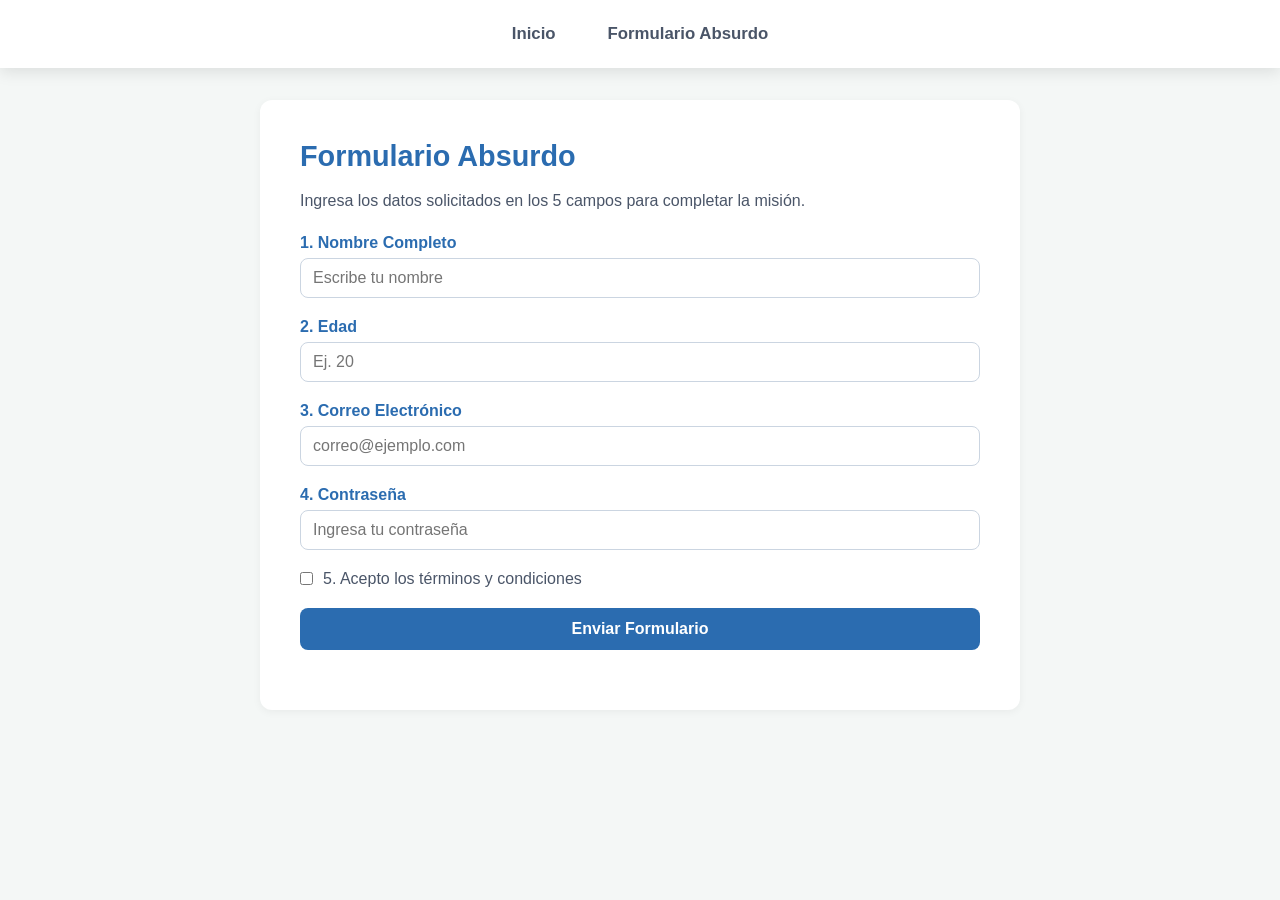
==== formulario-absurdo.html @ 73f0e3f5 "Agrega estructura básica del formulario con 5 inputs" ====
<!DOCTYPE html>
<html lang="es">
<head>
    <meta charset="UTF-8">
    <meta name="viewport" content="width=device-width, initial-scale=1.0">
    <title>Formulario Absurdo</title>
    <link rel="stylesheet" href="./css/main.css">
    <style>
        .form-container {
            margin-top: 20px;
        }

        .form-group {
            margin-bottom: 20px;
            display: flex;
            flex-direction: column;
        }

        .form-group label {
            font-weight: 600;
            color: #2b6cb0;
            margin-bottom: 6px;
        }

        .form-group input[type="text"],
        .form-group input[type="number"],
        .form-group input[type="email"],
        .form-group input[type="password"] {
            padding: 10px 12px;
            border: 1px solid #cbd5e1;
            border-radius: 8px;
            font-size: 1rem;
            outline: none;
            transition: border-color 0.2s;
        }

        .form-group input:focus {
            border-color: #2b6cb0;
        }

        .checkbox-group {
            flex-direction: row;
            align-items: center;
            gap: 10px;
        }

        .checkbox-group label {
            margin-bottom: 0;
            color: #4a5568;
            font-weight: normal;
            cursor: pointer;
        }

        .btn-submit {
            background-color: #2b6cb0;
            color: #ffffff;
            border: none;
            padding: 12px 24px;
            font-size: 1rem;
            font-weight: 600;
            border-radius: 8px;
            cursor: pointer;
            transition: background-color 0.2s;
        }

        .btn-submit:hover {
            background-color: #2c5282;
        }
    </style>
</head>
<body>

    <!-- Barra de Navegación del proyecto -->
    <nav class="navbar">
        <div class="nav-container">
            <a href="index.html" class="nav-link">Inicio</a>
            <a href="formulario-absurdo.html" class="nav-link">Formulario Absurdo</a>
        </div>
    </nav>

    <!-- Contenido principal -->
    <main class="content">
        <section class="section">
            <h2>Formulario Absurdo</h2>
            <p>Ingresa los datos solicitados en los 5 campos para completar la misión.</p>

            <form id="formularioAbsurdo" class="form-container">
                
                <!-- Input 1: Nombre -->
                <div class="form-group">
                    <label for="nombre">1. Nombre Completo</label>
                    <input type="text" id="nombre" name="nombre" placeholder="Escribe tu nombre" required>
                </div>

                <!-- Input 2: Edad -->
                <div class="form-group">
                    <label for="edad">2. Edad</label>
                    <input type="number" id="edad" name="edad" placeholder="Ej. 20" min="1" max="120" required>
                </div>

                <!-- Input 3: Correo Electrónico -->
                <div class="form-group">
                    <label for="correo">3. Correo Electrónico</label>
                    <input type="email" id="correo" name="correo" placeholder="correo@ejemplo.com" required>
                </div>

                <!-- Input 4: Contraseña -->
                <div class="form-group">
                    <label for="password">4. Contraseña</label>
                    <input type="password" id="password" name="password" placeholder="Ingresa tu contraseña" required>
                </div>

                <!-- Input 5: Checkbox Términos -->
                <div class="form-group checkbox-group">
                    <input type="checkbox" id="terminos" name="terminos" required>
                    <label for="terminos">5. Acepto los términos y condiciones</label>
                </div>

                <!-- Botón de Envío -->
                <div class="form-group">
                    <button type="submit" class="btn-submit">Enviar Formulario</button>
                </div>

            </form>
        </section>
    </main>

</body>
</html>
---- css/main.css ----
/* Reset general y tipografía moderna */
* {
    margin: 0;
    padding: 0;
    box-sizing: border-box;
    font-family: 'Segoe UI', Tahoma, Geneva, Verdana, sans-serif;
}

/* Desplazamiento suave al hacer clic en los enlaces */
html {
    scroll-behavior: smooth;
}

body {
    background-color: #f4f7f6;
    color: #333;
}

/* Estilos de la Barra de Navegación */
.navbar {
    position: fixed;
    top: 0;
    left: 0;
    width: 100%;
    background-color: #ffffff;
    box-shadow: 0 4px 15px rgba(0, 0, 0, 0.1);
    z-index: 1000;
}

.nav-container {
    display: flex;
    justify-content: center;
    align-items: center;
    max-width: 1200px;
    margin: 0 auto;
    padding: 1rem;
    gap: 20px;
}

/* Estilos de los enlaces */
.nav-link {
    text-decoration: none;
    color: #4a5568;
    font-weight: 600;
    font-size: 1.05rem;
    padding: 8px 16px;
    border-radius: 8px;
    transition: all 0.3s ease;
}

/* Efectos al pasar el cursor (Hover) */
.nav-link:hover {
    color: #2b6cb0;
    background-color: #ebf8ff;
    transform: translateY(-2px);
}

/* Contenido y Secciones */
.content {
    margin-top: 80px; /* Margen para no quedar oculto bajo el nav fijo */
    padding: 20px;
    max-width: 800px;
    margin-left: auto;
    margin-right: auto;
}

.section {
    background: #ffffff;
    margin-bottom: 30px;
    padding: 40px;
    border-radius: 12px;
    box-shadow: 0 2px 8px rgba(0, 0, 0, 0.05);
    min-height: 60vh; /* Altura extra para permitir probar el scroll */
}

.section h2 {
    color: #2b6cb0;
    margin-bottom: 15px;
    font-size: 1.8rem;
}

.section p {
    line-height: 1.6;
    color: #4a5568;
}

.btn-estilo {
      background-color: #646464; /* Azul inicial */
      color: white;
      border: none;
      padding: 10px 20px;
      font-size: 25px;
      cursor: pointer;
      border-radius: 5px;
      transition: background-color 0.9s ease; /* Transición suave de color */
    }

    /* Clase CSS para el nuevo estado del botón */
    .btn-activo {
      background-color: #2b6cb0; /* Verde */
      border-color: #0f3e70;
      color: white;
      border-radius: 5px;
    }
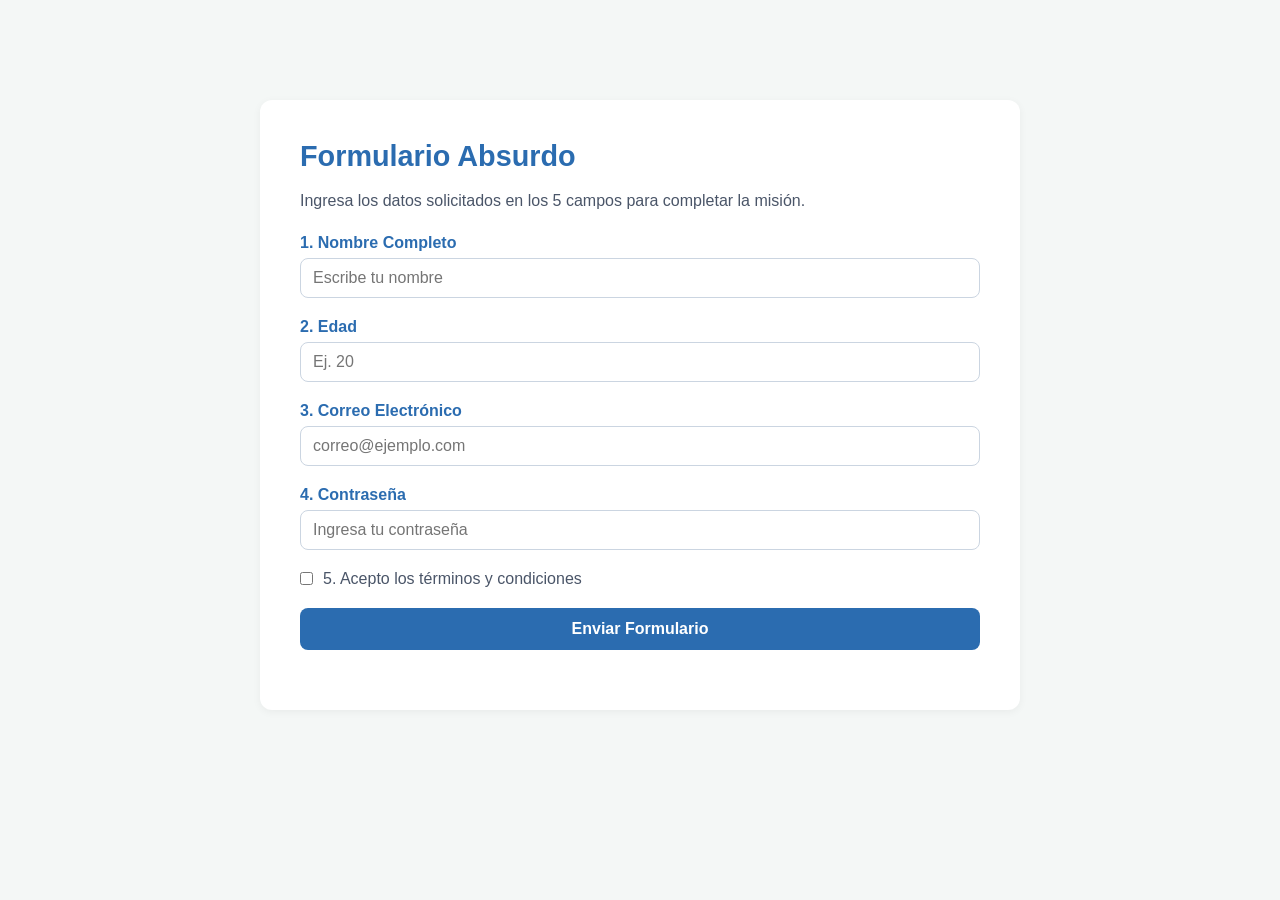
==== commit 4ce7acc9: "Agrega estructura básica del formulario con 5 inputs" ====
--- a/formulario-absurdo.html
+++ b/formulario-absurdo.html
@@ -1,5 +1,6 @@
 <!DOCTYPE html>
 <html lang="es">
+
 <head>
     <meta charset="UTF-8">
     <meta name="viewport" content="width=device-width, initial-scale=1.0">
@@ -68,15 +69,8 @@
         }
     </style>
 </head>
+
 <body>
-
-    <!-- Barra de Navegación del proyecto -->
-    <nav class="navbar">
-        <div class="nav-container">
-            <a href="index.html" class="nav-link">Inicio</a>
-            <a href="formulario-absurdo.html" class="nav-link">Formulario Absurdo</a>
-        </div>
-    </nav>
 
     <!-- Contenido principal -->
     <main class="content">
@@ -85,7 +79,7 @@
             <p>Ingresa los datos solicitados en los 5 campos para completar la misión.</p>
 
             <form id="formularioAbsurdo" class="form-container">
-                
+
                 <!-- Input 1: Nombre -->
                 <div class="form-group">
                     <label for="nombre">1. Nombre Completo</label>
@@ -126,4 +120,5 @@
     </main>
 
 </body>
+
 </html>
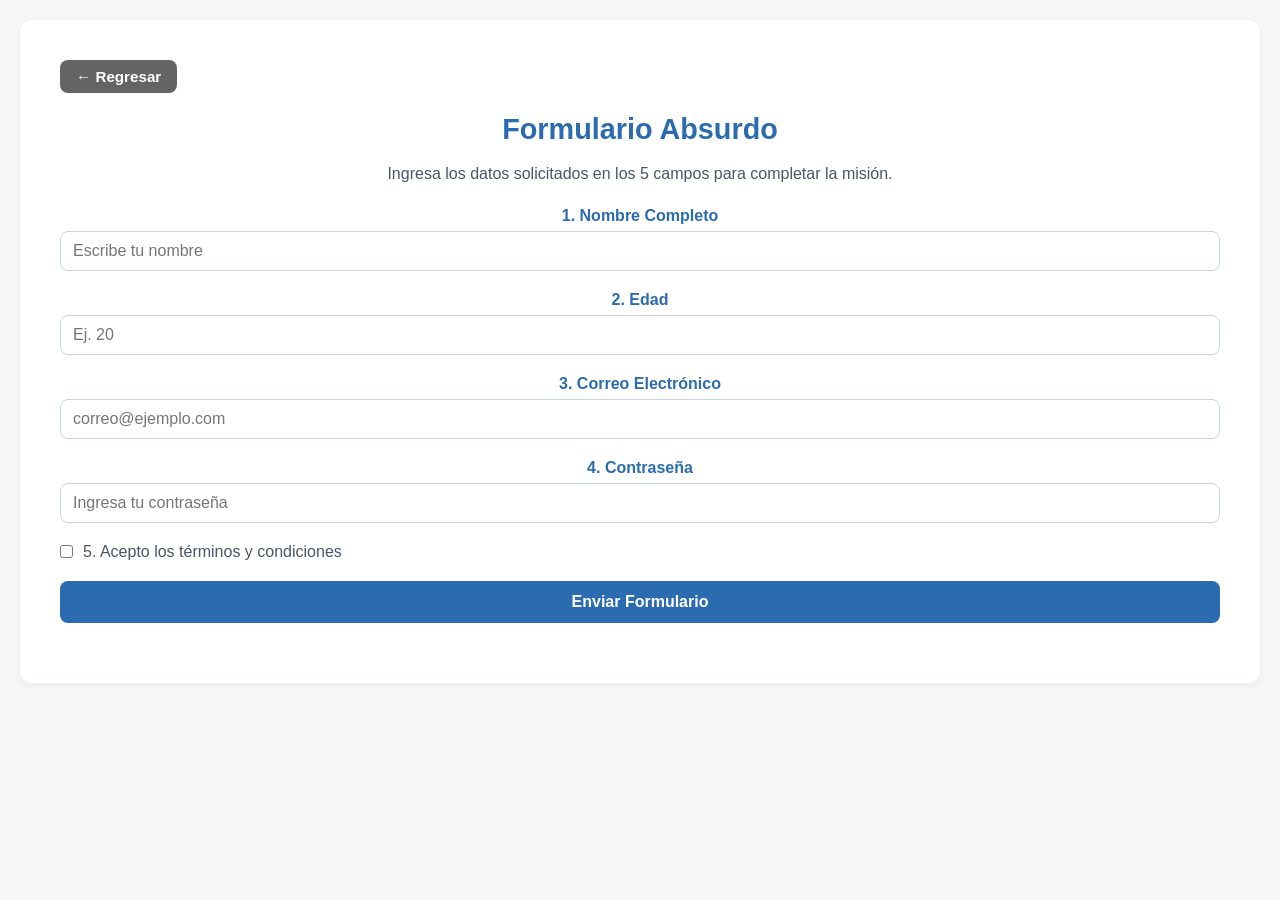
==== commit cede7507: "Ajustar secciones y formulario" ====
--- a/formulario-absurdo.html
+++ b/formulario-absurdo.html
@@ -7,6 +7,13 @@
     <title>Formulario Absurdo</title>
     <link rel="stylesheet" href="./css/main.css">
     <style>
+        .content {
+            margin-top: 0px;
+            padding: 20px;
+            min-width: 1200px;
+            margin-left: auto;
+            margin-right: auto;
+        }
         .form-container {
             margin-top: 20px;
         }
@@ -67,6 +74,24 @@
         .btn-submit:hover {
             background-color: #2c5282;
         }
+        .back-button {
+            display: block;
+            background-color: #646464;
+            color: white;
+            border: none;
+            padding: 8px 16px;
+            font-size: 0.95rem;
+            font-weight: 600;
+            border-radius: 8px;
+            cursor: pointer;
+            margin-bottom: 20px;
+            transition: background-color 0.2s, transform 0.2s;
+        }
+
+        .back-button:hover {
+            background-color: #4a4a4a;
+            transform: translateX(-3px);
+        }
     </style>
 </head>
 
@@ -75,6 +100,9 @@
     <!-- Contenido principal -->
     <main class="content">
         <section class="section">
+            <button type="button" class="back-button" onclick="history.back()">
+                ← Regresar
+            </button>
             <h2>Formulario Absurdo</h2>
             <p>Ingresa los datos solicitados en los 5 campos para completar la misión.</p>
 
--- a/css/main.css
+++ b/css/main.css
@@ -59,7 +59,7 @@
 .content {
     margin-top: 80px; /* Margen para no quedar oculto bajo el nav fijo */
     padding: 20px;
-    max-width: 800px;
+    min-width: 1200px;
     margin-left: auto;
     margin-right: auto;
 }
@@ -71,6 +71,7 @@
     border-radius: 12px;
     box-shadow: 0 2px 8px rgba(0, 0, 0, 0.05);
     min-height: 60vh; /* Altura extra para permitir probar el scroll */
+    text-align: center;
 }
 
 .section h2 {
@@ -93,6 +94,7 @@
       cursor: pointer;
       border-radius: 5px;
       transition: background-color 0.9s ease; /* Transición suave de color */
+      margin-top: 20px;
     }
 
     /* Clase CSS para el nuevo estado del botón */
@@ -101,4 +103,42 @@
       border-color: #0f3e70;
       color: white;
       border-radius: 5px;
-    }+    }
+.card-grid {
+  display: grid;
+  grid-template-columns: repeat(auto-fit, minmax(250px, 1fr));
+  gap: 20px;
+  padding: 20px;
+}
+
+.card {
+  background-color: #ffffff;
+  border: 1px solid #e0e0e0;
+  border-radius: 8px;
+  overflow: hidden;
+  box-shadow: 0 4px 6px rgba(0, 0, 0, 0.1);
+}
+
+.card img {
+  width: 100%;
+  height: 210px;
+  object-fit: cover;
+}
+
+.card-content {
+  padding: 16px;
+}
+
+.card-content h3 {
+  margin-top: 0;
+  font-size: 1.2rem;
+}
+
+.card-content button {
+  background-color: #007bff;
+  color: white;
+  border: none;
+  padding: 8px 12px;
+  border-radius: 4px;
+  cursor: pointer;
+}
